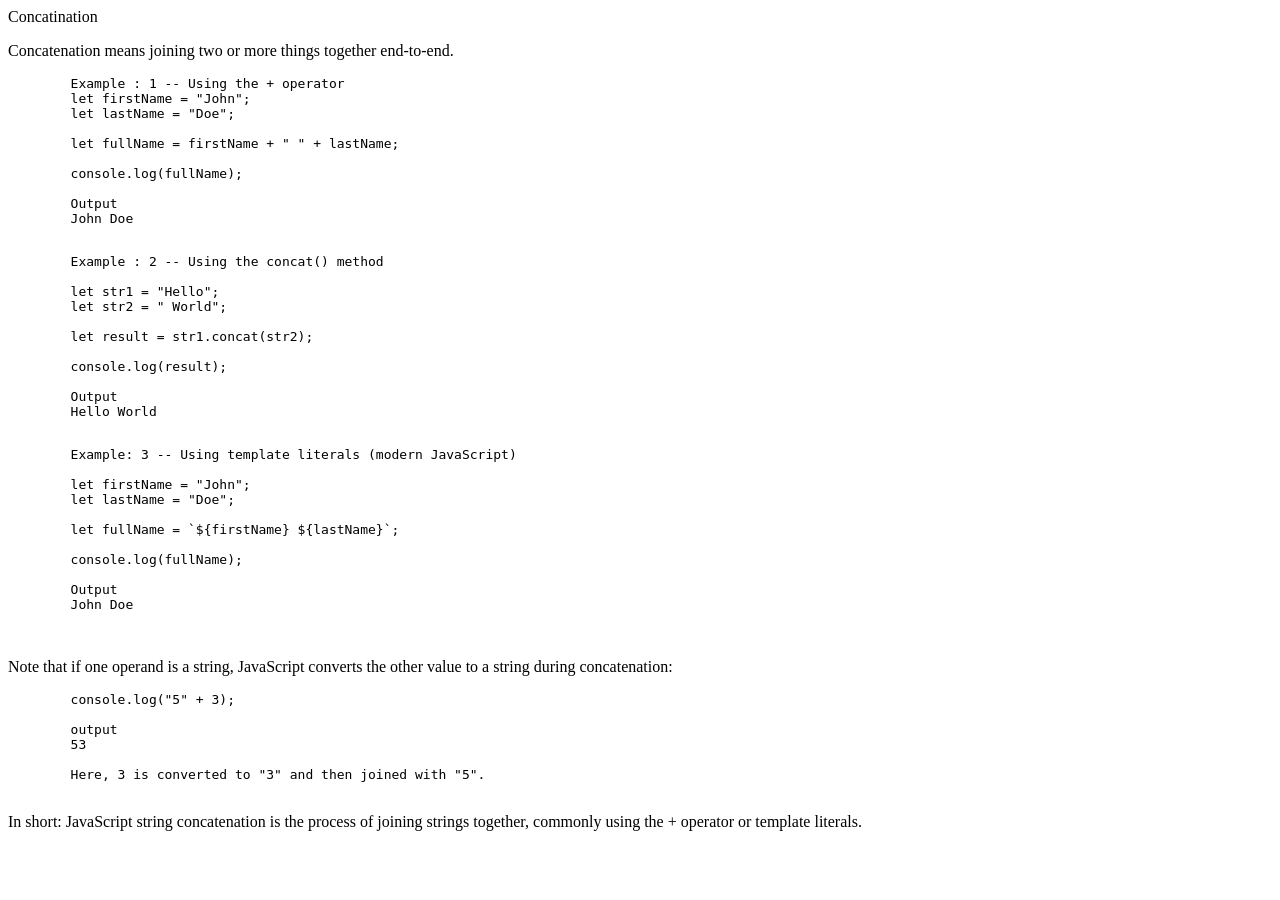
==== pages/concatination.html @ ae6fb250 "added concatination and the added on index page as well" ====
<!DOCTYPE html>
<html lang="en">

<head>
  <meta charset="UTF-8">
  <meta name="viewport" content="width=device-width, initial-scale=1.0">
  <title>Document</title>

  <link rel="stylesheet" href="C:\AA AutomationFiles\JavaScript Notes\css\styles.css">

</head>

<body>
  <div class="qa">
    <div class="impquestion">Concatination</div>
    <div class="answer">
      <p>Concatenation means joining two or more things together end-to-end.</p>

      <pre>
        Example : 1 -- Using the + operator
        let firstName = "John";
        let lastName = "Doe";
        
        let fullName = firstName + " " + lastName;
        
        console.log(fullName);
        
        Output
        John Doe
      </pre>
      <pre>
        Example : 2 -- Using the concat() method
        
        let str1 = "Hello";
        let str2 = " World";
        
        let result = str1.concat(str2);
        
        console.log(result);
        
        Output 
        Hello World
    </pre>

      <pre>
        Example: 3 -- Using template literals (modern JavaScript)

        let firstName = "John";
        let lastName = "Doe";

        let fullName = `${firstName} ${lastName}`;

        console.log(fullName);

        Output
        John Doe

      </pre>

      <p>Note that if one operand is a string, JavaScript converts the other value to a string during concatenation:</p>
      <pre>
        console.log("5" + 3);
        
        output 
        53
        
        Here, 3 is converted to "3" and then joined with "5".
      </pre>
      <p>
        In short: JavaScript string concatenation is the process of joining strings together, commonly using the +
        operator or template literals.
      </p>

    </div>
  </div>

</body>

</html>
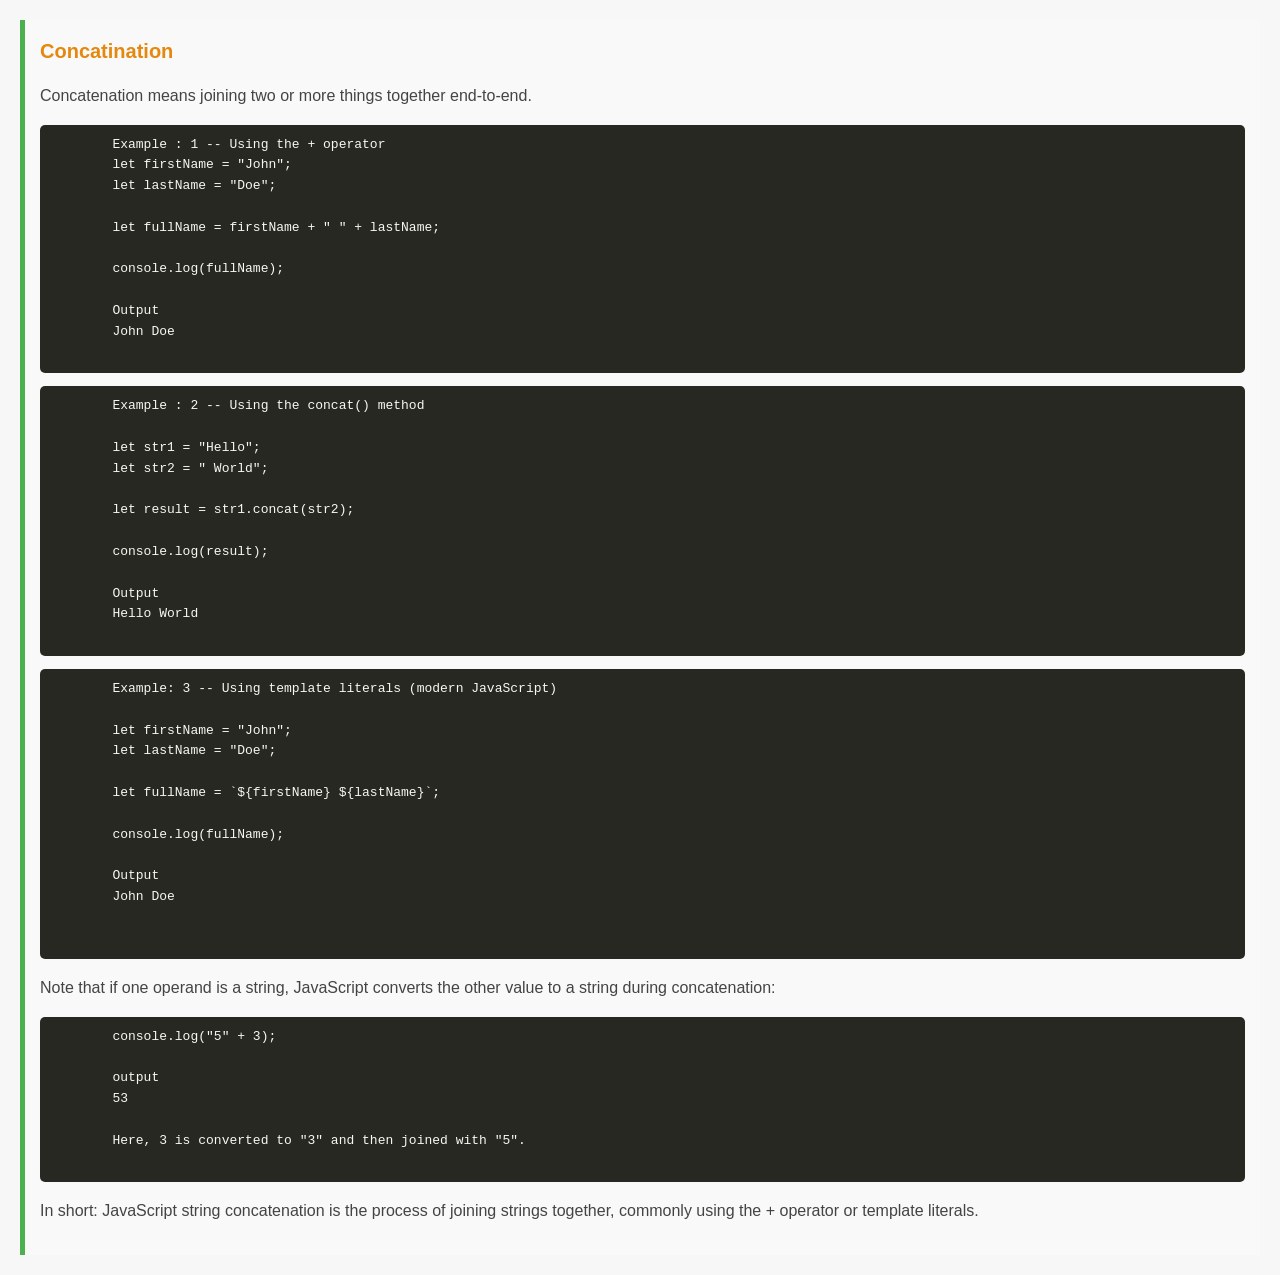
==== commit 8b830352: "u[dated css style sheet link" ====
--- a/pages/concatination.html
+++ b/pages/concatination.html
@@ -6,7 +6,7 @@
   <meta name="viewport" content="width=device-width, initial-scale=1.0">
   <title>Document</title>
 
-  <link rel="stylesheet" href="C:\AA AutomationFiles\JavaScript Notes\css\styles.css">
+  <link rel="stylesheet" href="/css/styles.css">
 
 </head>
 
--- a/css/styles.css
+++ b/css/styles.css
@@ -0,0 +1,105 @@
+strong {
+  color: #c40909;
+}
+
+.underline {
+  text-decoration: underline;
+  font-weight: bold;
+}
+
+body {
+  font-family: Arial, sans-serif;
+  line-height: 1.6;
+  margin: 20px;
+  background: #f7f7f7;
+}
+
+.page_title {
+  font-size: 26px;
+  font-weight: bold;
+  color: #e5880e;
+  text-decoration: underline;
+  display: flex;
+  justify-content: center; /* horizontal */
+  align-items: center; /* vertical */
+  height: 60px; /* set a height */
+}
+
+h1 {
+  text-align: center;
+  color: #333;
+}
+
+.container {
+  max-width: 1440px;
+  margin: auto;
+  background: #fff;
+  padding: 20px;
+  border-radius: 10px;
+}
+
+.qa {
+  margin-bottom: 20px;
+  padding: 15px;
+  border-left: 5px solid #4caf50;
+  background: #f9f9f9;
+}
+
+.question {
+  font-weight: bold;
+  color: #2c3e50;
+  font-size: 20px;
+}
+
+.impquestion {
+  font-weight: bold;
+  color: #e5880e;
+  font-size: 20px;
+}
+
+.answer {
+  margin-top: 8px;
+  color: #444;
+}
+
+.section {
+  background: #fff;
+  padding: 15px;
+  margin-bottom: 20px;
+  border-radius: 8px;
+  box-shadow: 0px 2px 5px rgba(0, 0, 0, 0.1);
+}
+
+code {
+  padding: 2px 5px;
+  border-radius: 4px;
+}
+
+pre {
+  background: #272822;
+  color: #f8f8f2;
+  padding: 10px;
+  border-radius: 5px;
+  overflow-x: auto;
+}
+
+table {
+  width: 100%;
+  border-collapse: collapse;
+  margin-top: 20px;
+}
+
+th,
+td {
+  border: 1px solid #999;
+  padding: 10px;
+  text-align: left;
+}
+
+th {
+  background-color: #f2f2f2;
+}
+
+tr:nth-child(even) {
+  background-color: #fafafa;
+}
